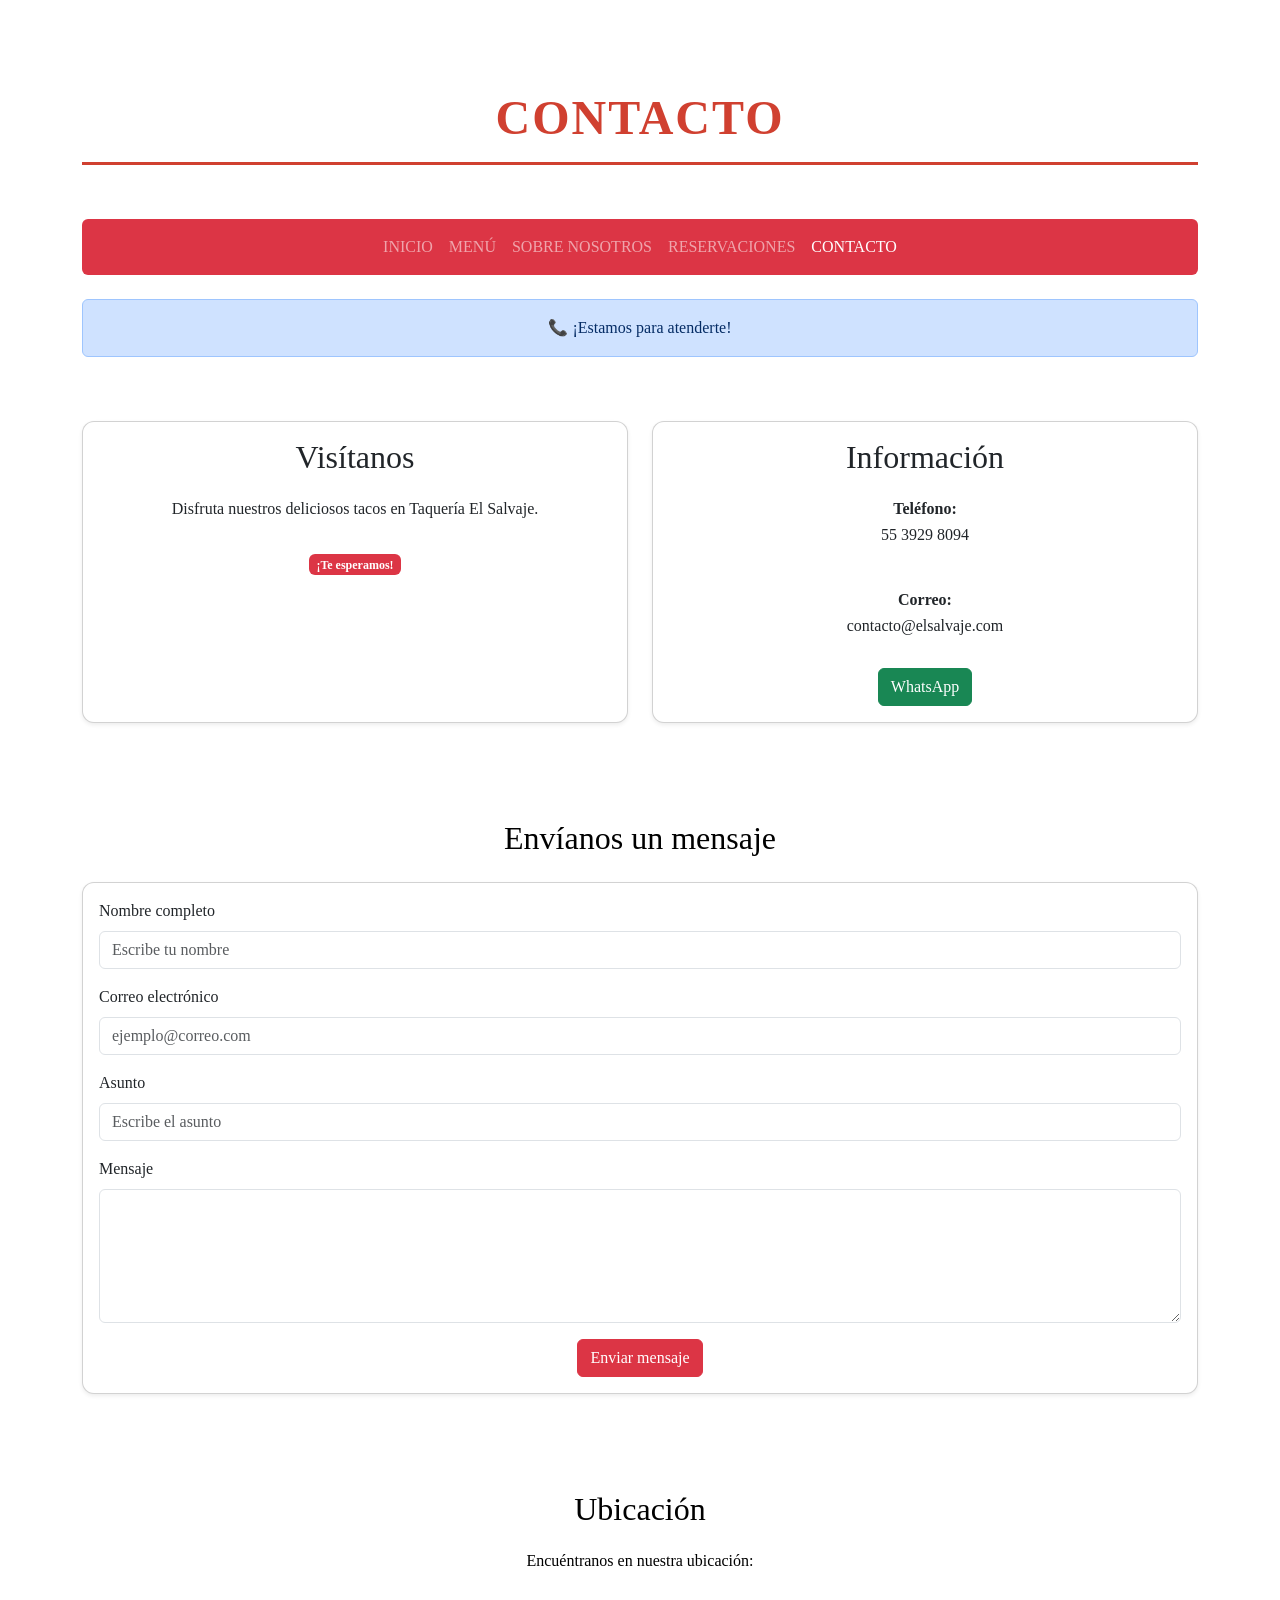
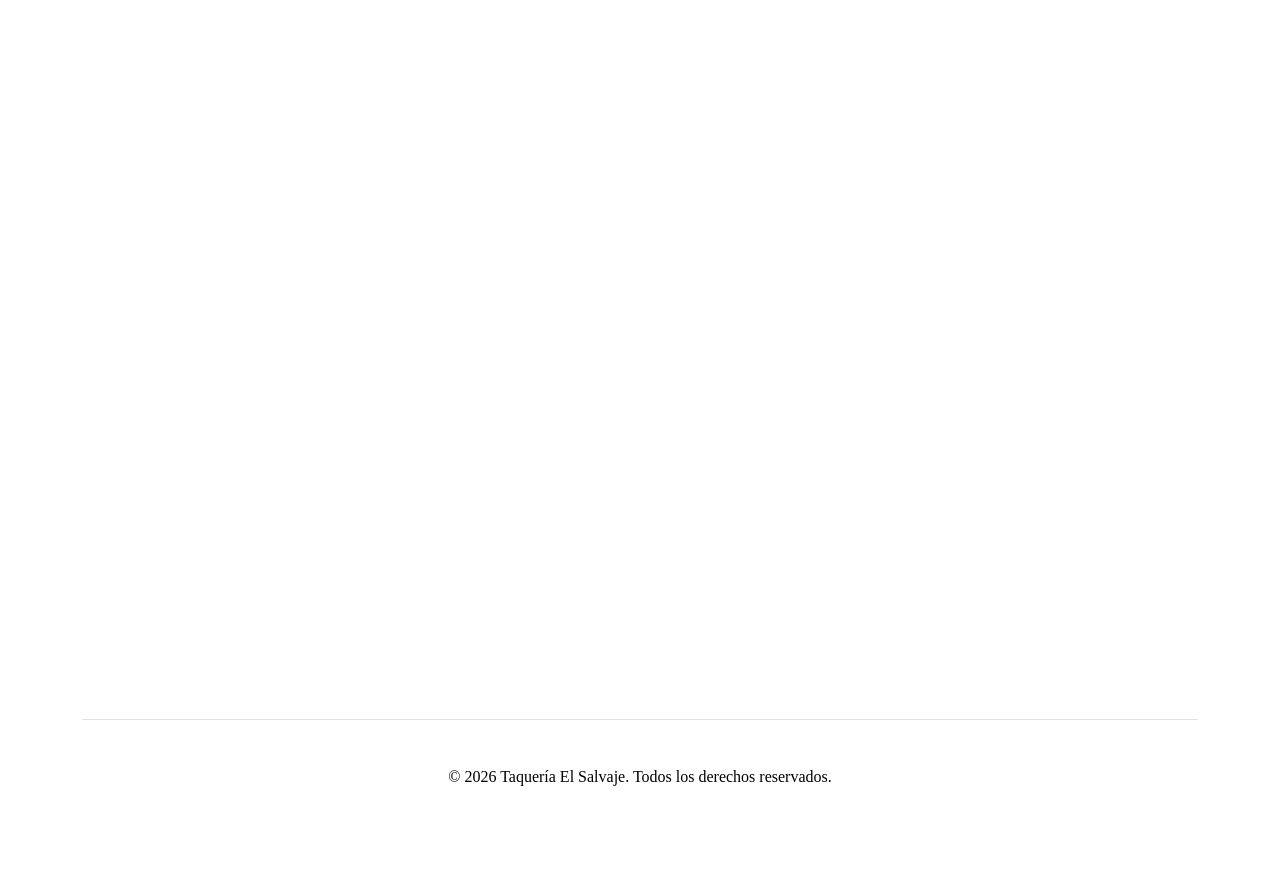
==== contacto.html @ d7e68342 "Rename Contacto.html to contacto.html" ====
<!DOCTYPE html>
<html lang="es">

<head>

    <meta charset="UTF-8">

    <meta name="viewport" content="width=device-width, initial-scale=1.0">

    <title>Contacto | Taquería El Salvaje</title>

    <!-- Bootstrap -->

    <link
        href="https://cdn.jsdelivr.net/npm/bootstrap@5.3.0/dist/css/bootstrap.min.css"
        rel="stylesheet">

    <!-- CSS -->

    <link rel="stylesheet" href="styles.css">

</head>


<body>

    <div class="container">


        <!-- ENCABEZADO -->

        <header class="text-center py-4">

            <h1>CONTACTO</h1>

        </header>


        <!-- NAVEGACIÓN -->

        <nav class="navbar navbar-expand-md navbar-dark bg-danger rounded mb-4">

            <div class="container-fluid justify-content-center">

                <div class="navbar-nav">

                    <a
                        class="nav-link"
                        href="INDEX.html">

                        INICIO

                    </a>

                    <a
                        class="nav-link"
                        href="menu.html">

                        MENÚ

                    </a>

                    <a
                        class="nav-link"
                        href="nosostros.html">

                        SOBRE NOSOTROS

                    </a>

                    <a
                        class="nav-link"
                        href="reservaciones .html">

                        RESERVACIONES

                    </a>

                    <a
                        class="nav-link active"
                        href="contacto.html">

                        CONTACTO

                    </a>

                </div>

            </div>

        </nav>


        <!-- ALERT -->

        <div
            class="alert alert-primary text-center"
            role="alert">

            📞 ¡Estamos para atenderte!

        </div>


        <!-- CONTACTO -->

        <section class="py-5">

            <div class="row g-4">


                <!-- CARD 1 -->

                <div class="col-md-6">

                    <div class="card h-100 shadow-sm">

                        <div class="card-body text-center">

                            <h2>
                                Visítanos
                            </h2>

                            <p>

                                Disfruta nuestros deliciosos tacos
                                en Taquería El Salvaje.

                            </p>

                            <span class="badge text-bg-danger">

                                ¡Te esperamos!

                            </span>

                        </div>

                    </div>

                </div>


                <!-- CARD 2 -->

                <div class="col-md-6">

                    <div class="card h-100 shadow-sm">

                        <div class="card-body text-center">

                            <h2>
                                Información
                            </h2>

                            <p>

                                <strong>Teléfono:</strong>

                                <br>

                                55 3929 8094

                            </p>

                            <p>

                                <strong>Correo:</strong>

                                <br>

                                contacto@elsalvaje.com

                            </p>

                            <!-- BOTÓN WHATSAPP -->

                            <a
                                href="https://wa.me/525539298094"
                                target="_blank"
                                class="btn btn-success">

                                WhatsApp

                            </a>

                        </div>

                    </div>

                </div>


            </div>

        </section>


        <!-- FORMULARIO DE CONTACTO -->

        <section class="py-5">

            <h2 class="text-center mb-4">

                Envíanos un mensaje

            </h2>

            <div class="card shadow-sm">

                <div class="card-body">

                    <form
                        action="https://formspree.io/f/mqpaadrj"
                        method="POST">


                        <!-- NOMBRE -->

                        <div class="mb-3">

                            <label
                                for="nombre"
                                class="form-label">

                                Nombre completo

                            </label>

                            <input
                                type="text"
                                class="form-control"
                                id="nombre"
                                name="nombre"
                                placeholder="Escribe tu nombre"
                                required>

                        </div>


                        <!-- CORREO -->

                        <div class="mb-3">

                            <label
                                for="email"
                                class="form-label">

                                Correo electrónico

                            </label>

                            <input
                                type="email"
                                class="form-control"
                                id="email"
                                name="email"
                                placeholder="ejemplo@correo.com"
                                required>

                        </div>


                        <!-- ASUNTO -->

                        <div class="mb-3">

                            <label
                                for="asunto"
                                class="form-label">

                                Asunto

                            </label>

                            <input
                                type="text"
                                class="form-control"
                                id="asunto"
                                name="asunto"
                                placeholder="Escribe el asunto"
                                required>

                        </div>


                        <!-- MENSAJE -->

                        <div class="mb-3">

                            <label
                                for="mensaje"
                                class="form-label">

                                Mensaje

                            </label>

                            <textarea
                                class="form-control"
                                id="mensaje"
                                name="mensaje"
                                rows="5"
                                placeholder="Escribe tu mensaje aquí"
                                required>
                            </textarea>

                        </div>


                        <!-- COPIA A LOS INTEGRANTES -->

                        <input
                            type="hidden"
                            name="_cc"
                            value="ce.pina@ecb.edu.mx,d.martinez090@ebc.edu.mx">


                        <!-- BOTÓN -->

                        <div class="text-center">

                            <button
                                type="submit"
                                class="btn btn-danger">

                                Enviar mensaje

                            </button>

                        </div>


                    </form>

                </div>

            </div>

        </section>


        <!-- UBICACIÓN -->

        <section class="text-center py-5">

            <h2>Ubicación</h2>

            <p>

                Encuéntranos en nuestra ubicación:

            </p>

            <div class="ratio ratio-16x9">

                <iframe
                    src="https://www.google.com/maps/embed?pb=!1m18!1m12!1m3!1d4530.290906315101!2d-99.20684751584861!3d19.43293818440006!2m3!1f0!2f0!3f0!3m2!1i1024!2i768!4f13.1!3m3!1m2!1s0x85d2021caf0cb9b3%3A0xab683d8ebf86bd15!2sEl%20Palacio%20de%20Hierro%20Polanco!5e1!3m2!1ses-419!2smx!4v1789479542410!5m2!1ses-419!2smx"
                    style="border:0;"
                    allowfullscreen=""
                    loading="lazy"
                    referrerpolicy="strict-origin-when-cross-origin">
                </iframe>

            </div>

        </section>


        <!-- FOOTER -->

        <footer class="text-center py-4 border-top">

            <p>

                ©️ 2026 Taquería El Salvaje.
                Todos los derechos reservados.

            </p>

        </footer>

    </div>


    <!-- Bootstrap JavaScript -->

    <script
        src="https://cdn.jsdelivr.net/npm/bootstrap@5.3.0/dist/js/bootstrap.bundle.min.js">
    </script>

</body>

</html>
---- styles.css ----
/* ESTILOS GENERALES */

body {
    font-family: 'Playfair Display', serif;
    background-color: #ffffff;
    color: #000000;
    margin: 0;
    padding: 30px;
}

/* TÍTULO PRINCIPAL */

h1 {
    font-family: 'Playfair Display', serif;
    font-size: 48px;
    font-weight: 700;
    color: #d04030;
    text-align: center;
    letter-spacing: 2px;
    text-transform: uppercase;
    margin: 20px 0 30px;
    padding: 15px;
    border-bottom: 3px solid #d04030;
}

/* IMAGEN PRINCIPAL */

header img {
    width: 400px;
    max-width: 100%;
    border: 3px solid #d04030;
}

/* TÍTULOS DE LAS SECCIONES */

#nosotros h2 {
    color: #2e7d32;
    margin-top: 35px;
    margin-bottom: 15px;
    padding: 10px;
    border-left: 5px solid #2e7d32;
}

#menu h2 {
    color: #e67e22;
    margin-top: 35px;
    margin-bottom: 15px;
    padding: 10px;
    border-left: 5px solid #e67e22;
}

#reservaciones h2 {
    color: #8e44ad;
    margin-top: 35px;
    margin-bottom: 15px;
    padding: 10px;
    border-left: 5px solid #8e44ad;
}

#contacto h2 {
    color: #2980b9;
    margin-top: 35px;
    margin-bottom: 15px;
    padding: 10px;
    border-left: 5px solid #2980b9;
}

/* PÁRRAFOS */

p {
    margin: 10px 0 20px;
    padding: 10px;
    line-height: 1.6;
}

/* TARJETAS DEL MENÚ */

.card {
    border-radius: 12px;
    transition: transform 0.2s;
}

.card:hover {
    transform: translateY(-5px);
}

/* TÍTULOS DE LAS TARJETAS */

.card-title {
    color: #d04030;
    font-weight: bold;
}

/* TABLA */

table {
    margin: 20px auto 35px;
}

/* PIE DE PÁGINA */

footer {
    margin-top: 40px;
}

/* ============================= */
/* CARRUSEL */
/* ============================= */

#carruselSalvaje .carousel-item img {
    width: 65% !important;
    height: 450px !important;
    object-fit: cover;
    display: block;
    margin: 0 auto;
    border-radius: 15px;
}

/* ADAPTACIÓN PARA CELULARES */

@media (max-width: 768px) {

    body {
        padding: 15px;
    }

    h1 {
        font-size: 34px;
    }

    /* CARRUSEL EN CELULAR */

    #carruselSalvaje .carousel-item img {
        width: 90% !important;
        height: 220px !important;
        object-fit: cover;
        display: block;
        margin: 0 auto;
        border-radius: 15px;
    }


/* =====================================
   TAQUERÍA EL SALVAJE
   DISEÑO RESPONSIVE
===================================== */

/* Imágenes de las tarjetas */
.card-img-top {
    width: 100%;
    height: 230px;
    object-fit: cover;
}

/* Tarjetas */
.card {
    overflow: hidden;
}

/* Títulos */
.card h3 {
    font-size: 1.4rem;
}

/* Navegación */
.navbar-nav {
    flex-wrap: wrap;
    justify-content: center;
}

/* Lista del menú */
.list-group-item {
    gap: 10px;
}

/* =====================================
   AJUSTES PARA CELULAR
===================================== */

@media (max-width: 576px) {

    /* Espacio lateral */
    .container {
        padding-left: 15px;
        padding-right: 15px;
    }

    /* Encabezado */
    header h1 {
        font-size: 2rem;
    }

    header p {
        font-size: 1rem;
    }

    /* Tarjetas */
    .card-body {
        padding: 20px;
    }

    .card h3 {
        font-size: 1.3rem;
    }

    .card p {
        font-size: 1rem;
    }

    /* Imágenes */
    .card-img-top {
        height: 200px;
    }

    /* Elementos de la lista */
    .list-group-item {
        flex-wrap: wrap;
        align-items: center;
    }

    .list-group-item > div {
        min-width: 0;
    }

    /* Navegación */
    .navbar-nav {
        width: 100%;
    }

    .nav-link {
        text-align: center;
        padding: 10px;
    }

    /* Botón de reservar */
    .btn-lg {
        width: 100%;
    }

}

}
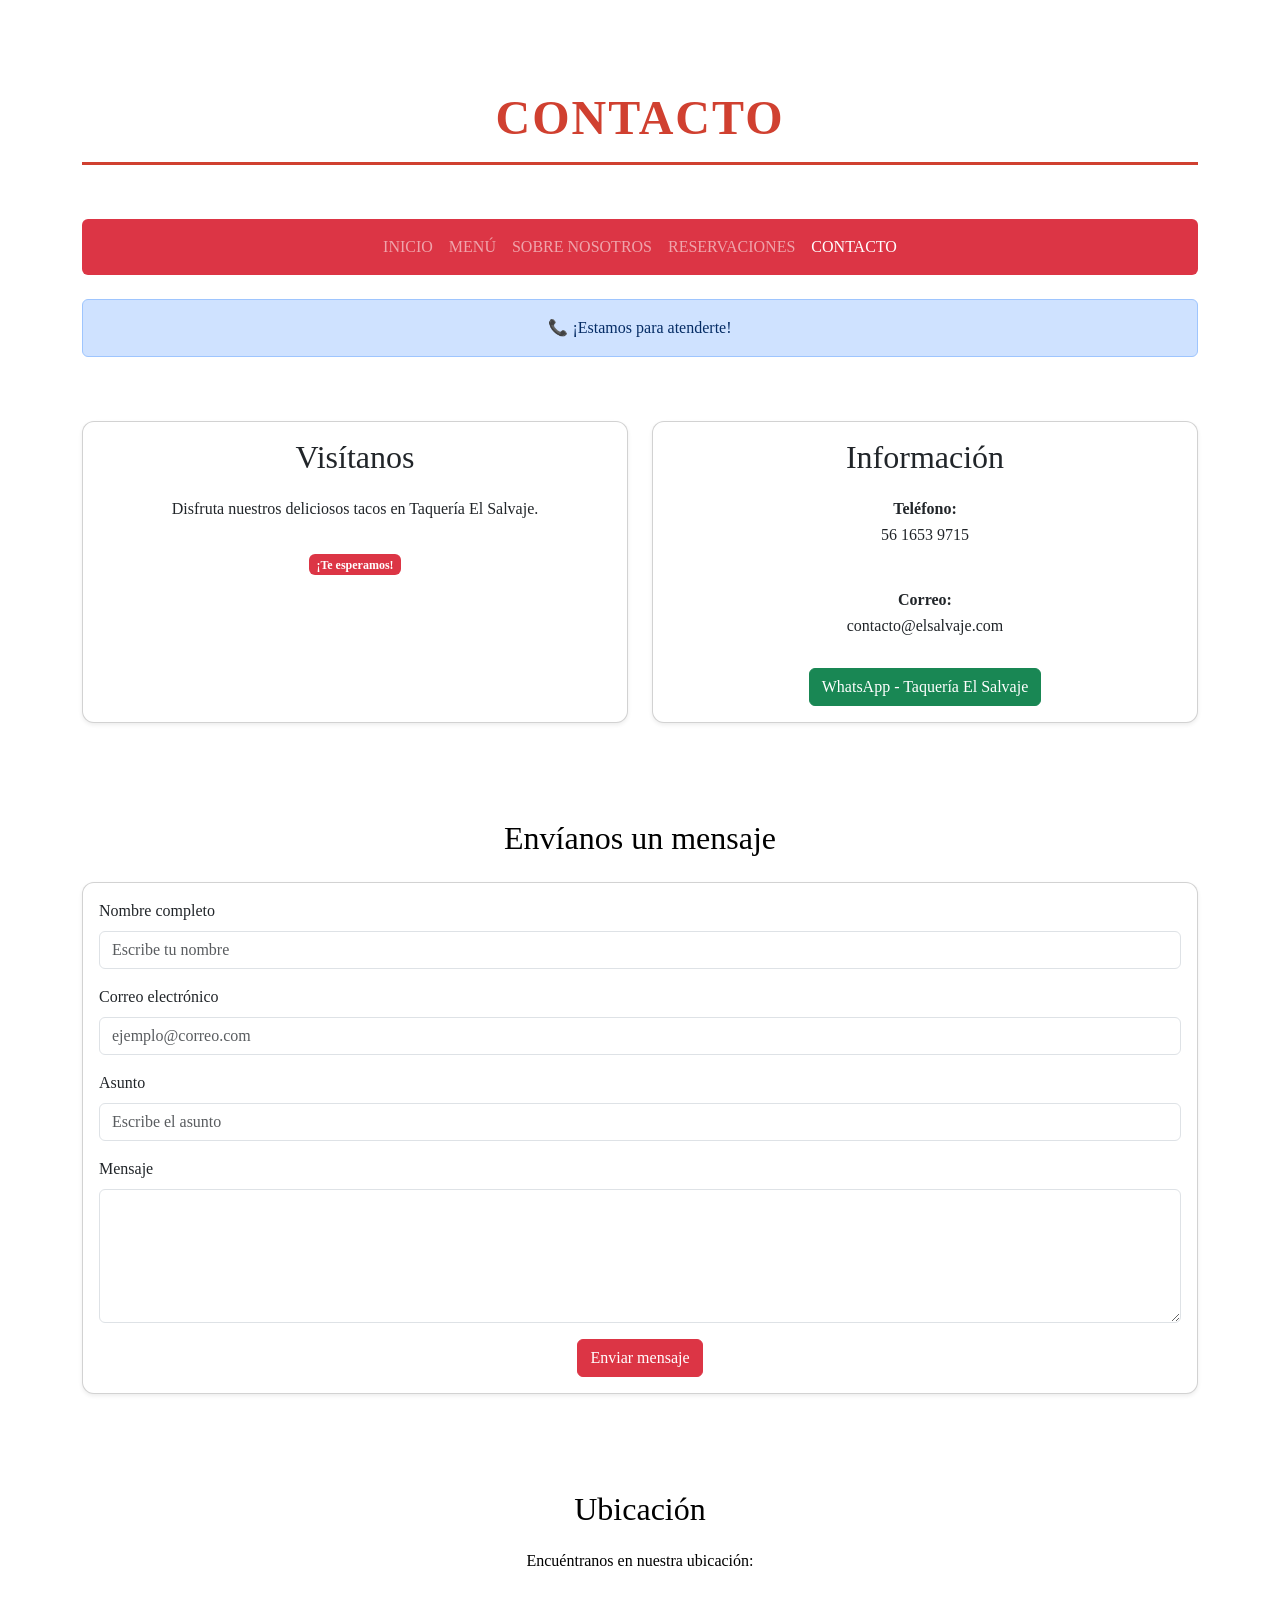
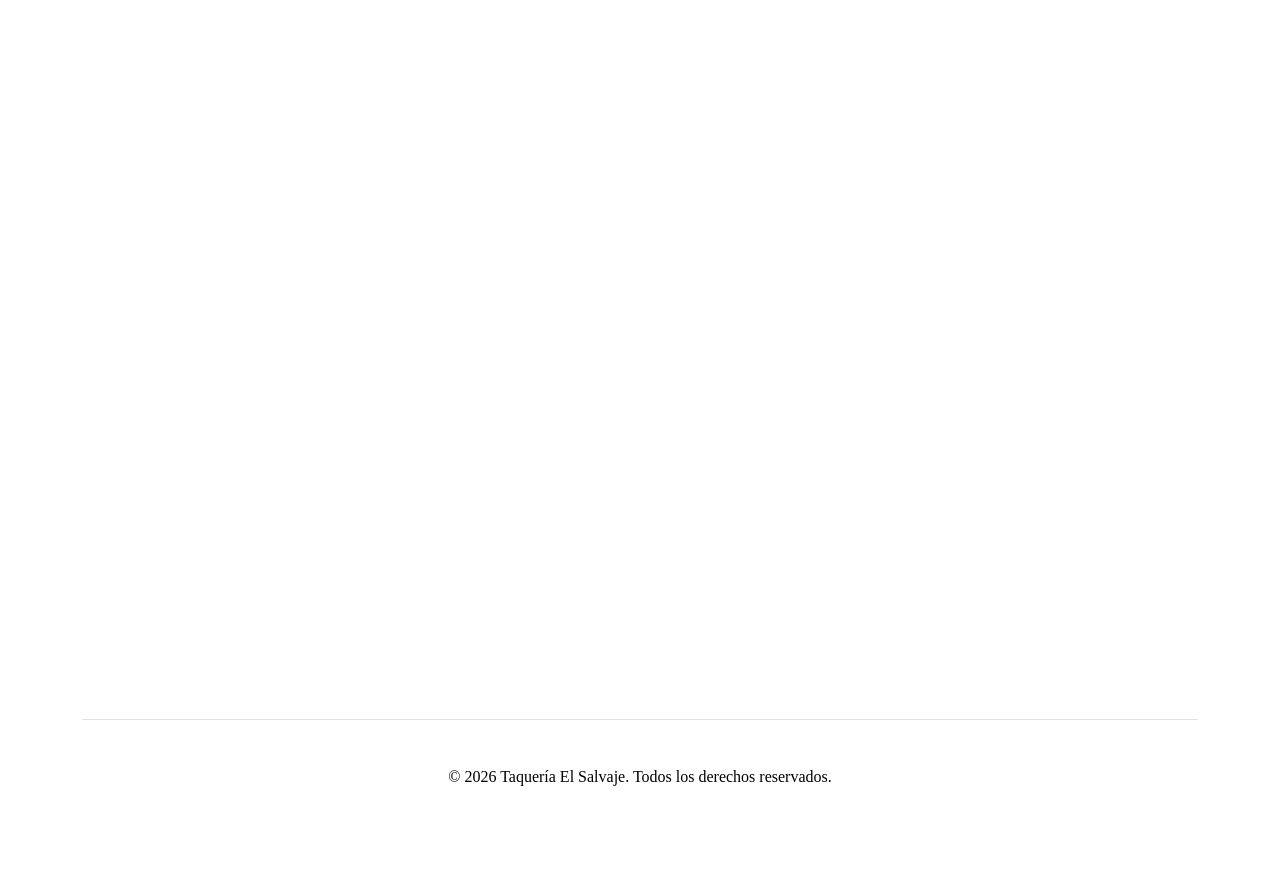
==== commit 4335a337: "Rename Contacto.html to contacto.html" ====
--- a/contacto.html
+++ b/contacto.html
@@ -159,7 +159,7 @@
 
                                 <br>
 
-                                55 3929 8094
+                                56 1653 9715
 
                             </p>
 
@@ -176,11 +176,11 @@
                             <!-- BOTÓN WHATSAPP -->
 
                             <a
-                                href="https://wa.me/525539298094"
+                                href="https://wa.me/525616539715"
                                 target="_blank"
                                 class="btn btn-success">
 
-                                WhatsApp
+                                WhatsApp - Taquería El Salvaje
 
                             </a>
 
